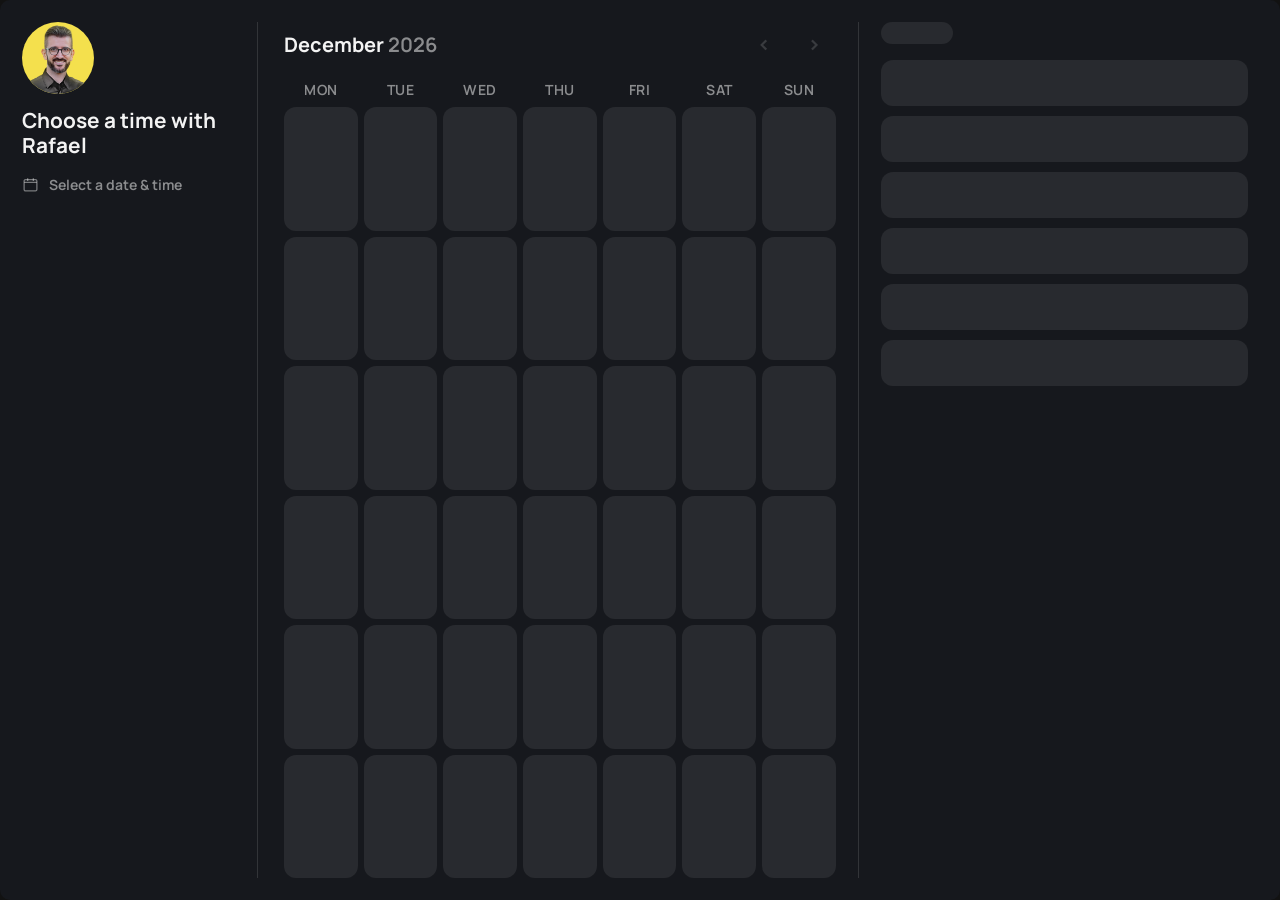
==== docs/embed.html @ 273f290c "fix(widget): booking timeout, button restore, a11y, drop dead links code - Booking POST now aborts a" ====
<!doctype html>
<html lang="en">
<head>
  <meta charset="utf-8">
  <meta name="viewport" content="width=device-width, initial-scale=1">
  <title>Book a time</title>
  <!-- Warm up connections so the font + availability fetch start sooner. -->
  <link rel="preconnect" href="https://fonts.googleapis.com">
  <link rel="preconnect" href="https://fonts.gstatic.com" crossorigin>
  <link rel="preconnect" href="https://script.google.com">
  <link rel="preconnect" href="https://script.googleusercontent.com">
  <style>
    html, body { margin: 0; padding: 0; background: transparent !important; }
    body { display: flex; justify-content: center; box-sizing: border-box; }
    #rms-scheduler { width: 100%; }
  </style>
</head>
<body>
  <div id="rms-scheduler"></div>

  <!-- Static tag: reliably runs inside sandboxed iframes (e.g. Figma Sites). -->
  <script
    src="scheduler.js?v=565aa08e"
    data-endpoint="https://script.google.com/macros/s/AKfycbxWJC_Y2T37JZIvZszOQw9akjr3PbOKsfIkVzJCrweSioxoYfXzoolv_4y8phA8hxcTIw/exec"
    data-title="Choose a time with Rafael"
    data-host-name="Rafael Matos da Silva"
    data-host-avatar="avatar.png"
    data-location="Google Meet link sent after you book."
    data-pending-note="In-person sessions require a LisboaUX co-working day ticket."></script>

  <!-- Theme from URL query params. Defaults to a solid DARK card so text is
       always legible regardless of the viewer's OS mode. Examples:
         ?theme=light                 (light card)
         ?bg=transparent              (see-through — use over a dark section)
         ?accent=%23ff5c00            (custom accent; %23 = #)
       params: theme, bg, accent, contrast, dot, surface, fg, muted, border -->
  <script>
    (function () {
      var el = document.getElementById('rms-scheduler');
      var q = new URLSearchParams(location.search);
      var PAL = {
        dark:  { '--rmssch-surface': 'rgba(255,255,255,0.08)', '--rmssch-fg': 'rgba(255,255,255,0.95)', '--rmssch-muted': 'rgba(255,255,255,0.5)', '--rmssch-border': 'rgba(255,255,255,0.12)' },
        light: { '--rmssch-surface': 'rgba(0,0,0,0.05)', '--rmssch-fg': 'rgba(0,0,0,0.9)', '--rmssch-muted': 'rgba(0,0,0,0.5)', '--rmssch-border': 'rgba(0,0,0,0.1)' }
      };
      var theme = (q.get('theme') === 'light') ? 'light' : 'dark';
      // Match the iframe's color-scheme to the rendered theme. Without this,
      // a scheme mismatch with the parent makes the browser paint an opaque
      // (usually white) canvas behind the iframe instead of staying transparent.
      document.documentElement.style.colorScheme = theme;
      // Accept bare hex (no #, since # breaks a URL): 171711 -> #171711
      function color(v) { return /^[0-9a-fA-F]{3,8}$/.test(v) ? '#' + v : v; }
      // opacity=0..1 (1 = 100%, 0.5 = 50%) applied to a 6-digit bg hex.
      function hexAlpha(o) { var a = Math.round(Math.max(0, Math.min(1, parseFloat(o))) * 255).toString(16); return (a.length < 2 ? '0' : '') + a; }
      var bg = q.get('bg'), op = q.get('opacity');
      if (bg && op !== null && /^[0-9a-fA-F]{6}$/.test(bg)) bg += hexAlpha(op);
      var pal = PAL[theme];
      for (var p in pal) el.style.setProperty(p, pal[p]);
      el.style.setProperty('--rmssch-bg', bg ? color(bg) : (theme === 'dark' ? '#16181d' : '#ffffff'));
      var tokens = {
        accent: '--rmssch-accent', contrast: '--rmssch-accent-contrast', dot: '--rmssch-avail-dot',
        surface: '--rmssch-surface', fg: '--rmssch-fg', muted: '--rmssch-muted', border: '--rmssch-border'
      };
      Object.keys(tokens).forEach(function (k) { var v = q.get(k); if (v) el.style.setProperty(tokens[k], color(v)); });
      // Fill 100% of the iframe box by DEFAULT so the widget is a constant size
      // across every step (picker, form, confirmation) — you size it via the
      // Figma frame. Opt out with ?fill=0 for content-height + the auto-resize
      // listener below (tall content scrolls inside when the box is shorter).
      if (q.get('fill') !== '0') {
        document.documentElement.style.height = '100%';
        document.body.style.height = '100%';
        el.style.height = '100%';
      }
    })();
  </script>

  <!-- Report our height to the parent so it can auto-resize the iframe. -->
  <script>
    (function () {
      var el = document.getElementById('rms-scheduler');
      var last = 0;
      function post() {
        var h = Math.ceil(el ? el.getBoundingClientRect().height : document.documentElement.scrollHeight);
        if (h && h !== last) { last = h; try { parent.postMessage({ type: 'rmssch:height', height: h }, '*'); } catch (e) {} }
      }
      if ('ResizeObserver' in window && el) new ResizeObserver(post).observe(el);
      window.addEventListener('load', post);
      window.addEventListener('resize', post);
      setTimeout(post, 300); setTimeout(post, 1200);
    })();
  </script>
</body>
</html>
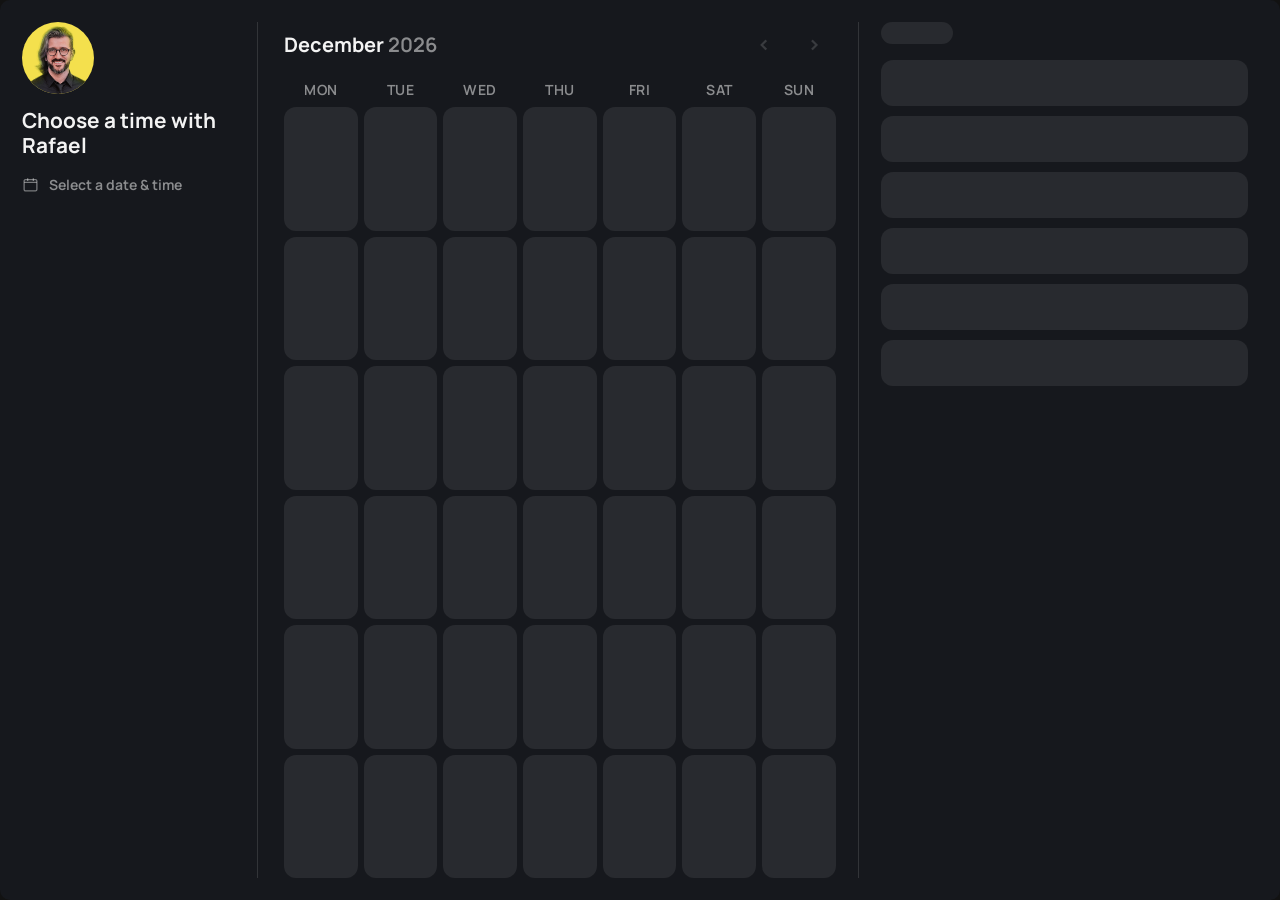
==== commit f698b4b1: "chore(widget): rename avatar to avatar-2026.png to bust image cache The version stamper only hashes " ====
--- a/docs/embed.html
+++ b/docs/embed.html
@@ -24,7 +24,7 @@
     data-endpoint="https://script.google.com/macros/s/AKfycbxWJC_Y2T37JZIvZszOQw9akjr3PbOKsfIkVzJCrweSioxoYfXzoolv_4y8phA8hxcTIw/exec"
     data-title="Choose a time with Rafael"
     data-host-name="Rafael Matos da Silva"
-    data-host-avatar="avatar.png"
+    data-host-avatar="avatar-2026.png"
     data-location="Google Meet link sent after you book."
     data-pending-note="In-person sessions require a LisboaUX co-working day ticket."></script>
 
@@ -78,9 +78,14 @@
     (function () {
       var el = document.getElementById('rms-scheduler');
       var last = 0;
+      // Target the actual embedding page's origin instead of broadcasting to any
+      // parent. document.referrer is the embedder's URL on load; fall back to '*'
+      // only when it's unavailable (e.g. referrer stripped).
+      var TARGET = '*';
+      try { if (document.referrer) TARGET = new URL(document.referrer).origin; } catch (e) {}
       function post() {
         var h = Math.ceil(el ? el.getBoundingClientRect().height : document.documentElement.scrollHeight);
-        if (h && h !== last) { last = h; try { parent.postMessage({ type: 'rmssch:height', height: h }, '*'); } catch (e) {} }
+        if (h && h !== last) { last = h; try { parent.postMessage({ type: 'rmssch:height', height: h }, TARGET); } catch (e) {} }
       }
       if ('ResizeObserver' in window && el) new ResizeObserver(post).observe(el);
       window.addEventListener('load', post);
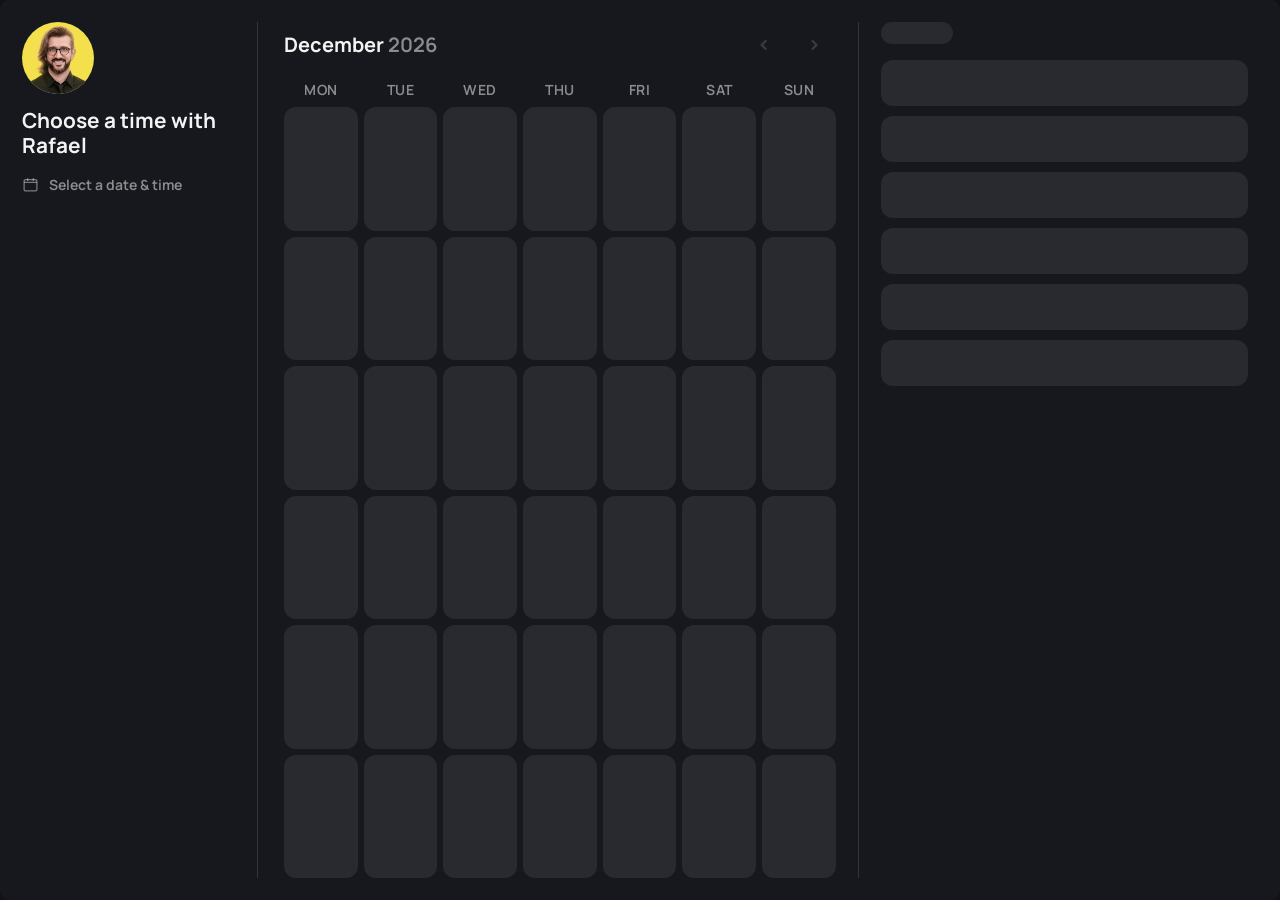
==== commit 417eb55a: "chore(widget): cache-bust the avatar with ?v=2 The filename is unchanged, so returning visitors woul" ====
--- a/docs/embed.html
+++ b/docs/embed.html
@@ -24,7 +24,7 @@
     data-endpoint="https://script.google.com/macros/s/AKfycbxWJC_Y2T37JZIvZszOQw9akjr3PbOKsfIkVzJCrweSioxoYfXzoolv_4y8phA8hxcTIw/exec"
     data-title="Choose a time with Rafael"
     data-host-name="Rafael Matos da Silva"
-    data-host-avatar="avatar-2026.png"
+    data-host-avatar="avatar-2026.png?v=2"
     data-location="Google Meet link sent after you book."
     data-pending-note="In-person sessions require a LisboaUX co-working day ticket."></script>
 
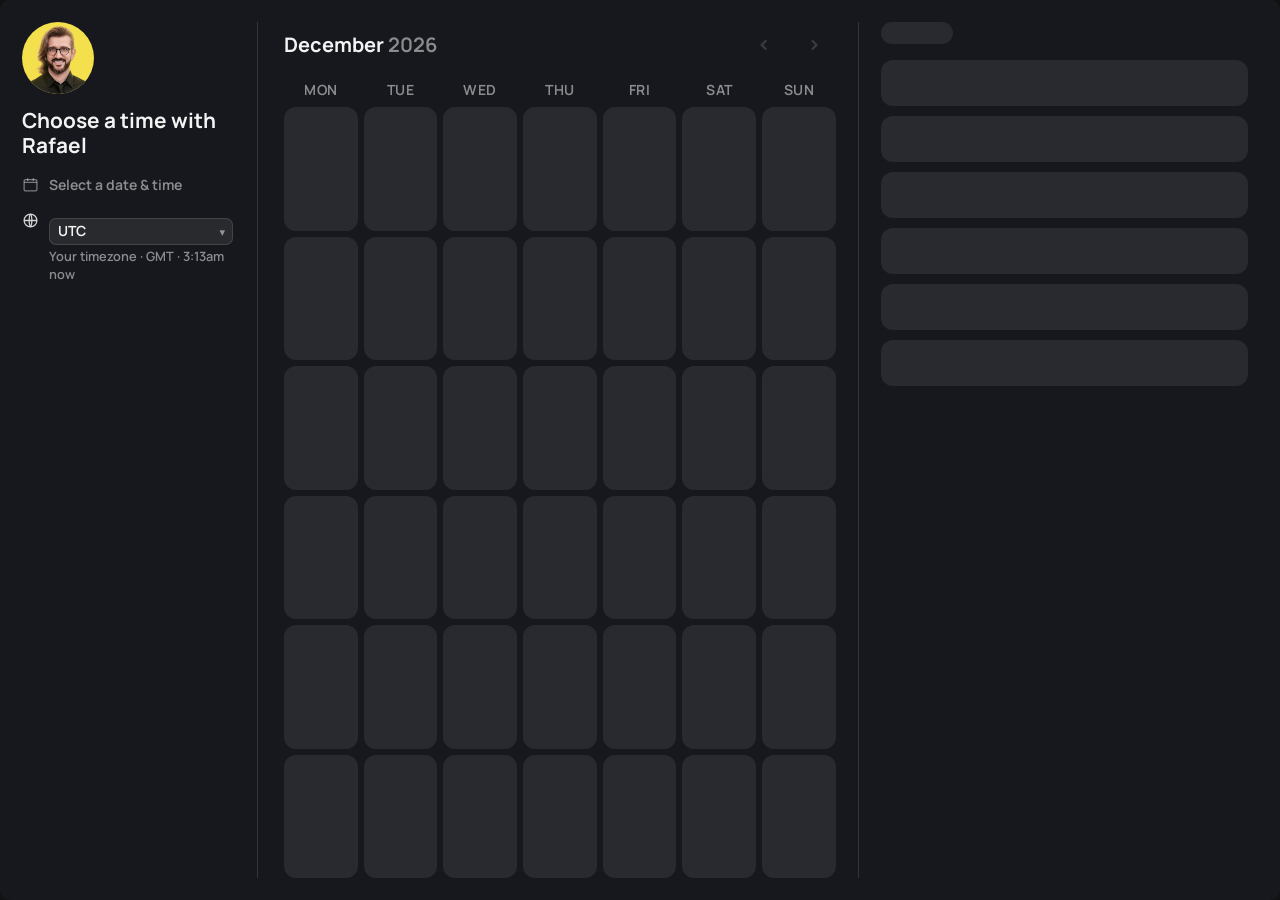
==== commit e084366c: "Show the booking timezone, and let the visitor change it Visitors could not tell which clock the tim" ====
--- a/docs/embed.html
+++ b/docs/embed.html
@@ -20,7 +20,7 @@
 
   <!-- Static tag: reliably runs inside sandboxed iframes (e.g. Figma Sites). -->
   <script
-    src="scheduler.js?v=565aa08e"
+    src="scheduler.js?v=893a4bb5"
     data-endpoint="https://script.google.com/macros/s/AKfycbxWJC_Y2T37JZIvZszOQw9akjr3PbOKsfIkVzJCrweSioxoYfXzoolv_4y8phA8hxcTIw/exec"
     data-title="Choose a time with Rafael"
     data-host-name="Rafael Matos da Silva"
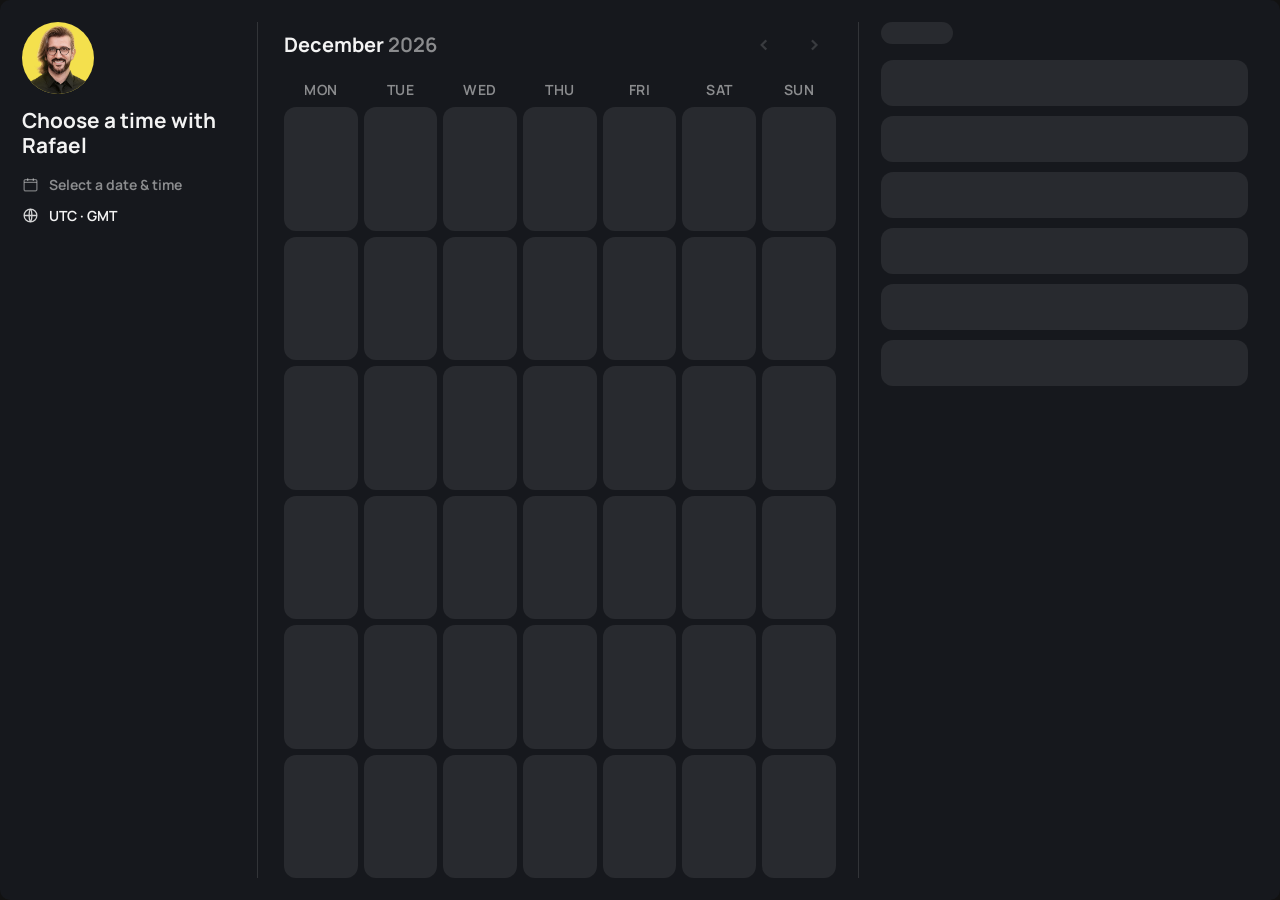
==== commit 6a7de767: "Simplify to a plain timezone line, no picker The picker was more than the problem needed: a boxed dr" ====
--- a/docs/embed.html
+++ b/docs/embed.html
@@ -20,7 +20,7 @@
 
   <!-- Static tag: reliably runs inside sandboxed iframes (e.g. Figma Sites). -->
   <script
-    src="scheduler.js?v=893a4bb5"
+    src="scheduler.js?v=2c960441"
     data-endpoint="https://script.google.com/macros/s/AKfycbxWJC_Y2T37JZIvZszOQw9akjr3PbOKsfIkVzJCrweSioxoYfXzoolv_4y8phA8hxcTIw/exec"
     data-title="Choose a time with Rafael"
     data-host-name="Rafael Matos da Silva"
